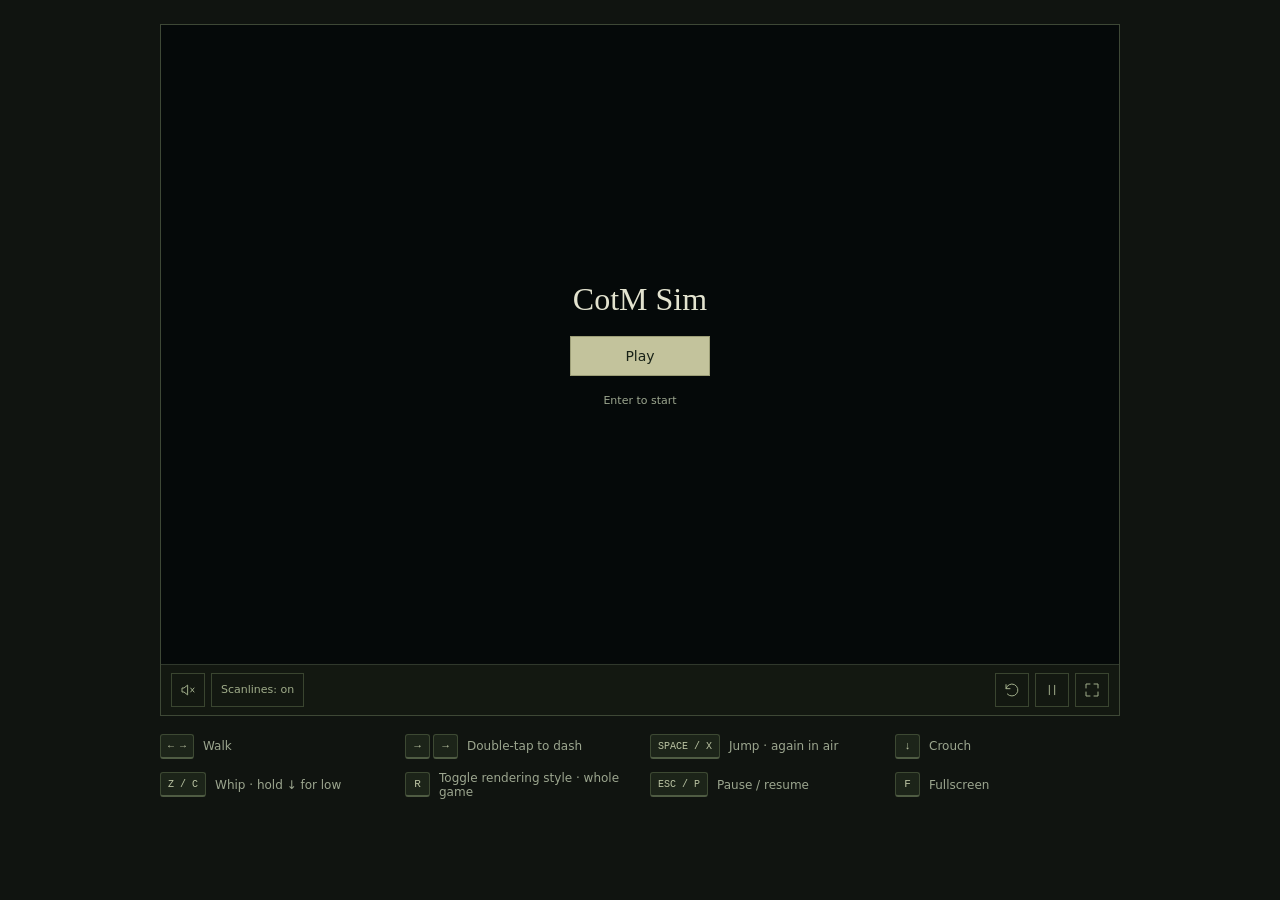
==== play.html @ c03cab29 "Publish v1.0 game page and scripts" ====
<!doctype html>
<html lang="en">
<head>
  <meta charset="utf-8">
  <meta name="viewport" content="width=device-width,initial-scale=1,viewport-fit=cover">
  <meta name="theme-color" content="#101410">
  <title>CotM Sim</title>
  <link rel="stylesheet" href="style.css">
</head>
<body>
  <main class="shell">
    <section class="cabinet" aria-label="Endless stairway game">
      <div class="viewport" id="viewport">
        <canvas id="game" width="960" height="640" tabindex="0" aria-describedby="controls" aria-label="Endless stairway platform game. Arrows move, X or Space jumps, Z or C uses the whip. Double tap a direction to dash. Press Escape to pause or R to toggle rendering style."></canvas>
        <div class="screen-shade" aria-hidden="true"></div>
        <div class="scanlines" id="scanlines" aria-hidden="true"></div>
        <div class="overlay" id="overlay">
          <h2 id="overlay-title">CotM Sim</h2>
          <button class="primary" id="begin">Play</button>
          <span class="overlay-hint" id="overlay-hint">Enter to start</span>
        </div>
      </div>
      <div class="player-controls" aria-label="Player controls">
        <div class="tools">
          <button id="sound" class="icon-button" aria-label="Turn music and sound on" title="Original music and sound" aria-pressed="false"><svg viewBox="0 0 24 24" aria-hidden="true"><path d="M11 5 6 9H3v6h3l5 4zM16 9l5 6m0-6-5 6"/></svg></button>
          <button id="crt" class="text-button" aria-pressed="true">Scanlines: on</button>
        </div>
        <div class="tools">
          <button id="restart" class="icon-button" aria-label="Restart game" title="Restart"><svg viewBox="0 0 24 24" aria-hidden="true"><path d="M3 10a9 9 0 1 1 2 8M3 4v6h6"/></svg></button>
          <button id="pause" class="icon-button" aria-label="Pause game" title="Pause (Esc)"><svg viewBox="0 0 24 24" aria-hidden="true"><path d="M8 5v14M16 5v14"/></svg></button>
          <button id="fullscreen" class="icon-button" aria-label="Enter fullscreen" title="Fullscreen (F)"><svg viewBox="0 0 24 24" aria-hidden="true"><path d="M9 3H3v6m12-6h6v6M3 15v6h6m12-6v6h-6"/></svg></button>
        </div>
      </div>
    </section>
    <div class="touch-controls" aria-label="Touch controls">
      <div><button data-key="left" aria-label="Move left">←</button><button data-key="down" aria-label="Crouch">↓</button><button data-key="right" aria-label="Move right">→</button></div><div><button data-key="attack" aria-label="Use whip">WHIP</button><button class="touch-jump" data-key="jump" aria-label="Jump">JUMP</button></div>
    </div>
    <section class="controls" id="controls" aria-label="Controls">
      <div><kbd class="wide-key">← →</kbd><span>Walk</span></div>
      <div><span class="key-pair"><kbd>→</kbd><kbd>→</kbd></span><span>Double-tap to dash</span></div>
      <div><kbd class="wide-key">SPACE / X</kbd><span>Jump · again in air</span></div>
      <div><kbd>↓</kbd><span>Crouch</span></div>
      <div><kbd class="wide-key">Z / C</kbd><span>Whip · hold ↓ for low</span></div>
      <div><kbd>R</kbd><span>Toggle rendering style · whole game</span></div>
      <div><kbd class="wide-key">ESC / P</kbd><span>Pause / resume</span></div>
      <div><kbd>F</kbd><span>Fullscreen</span></div>
    </section>
  </main>
  <script src="level.js"></script>
  <script src="engine.js"></script>
  <script src="enemies/medusa-head.js"></script>
  <script src="enemies/gargoyle.js"></script>
  <script src="enemies.js"></script>
  <script src="combat.js"></script>
  <script src="breakables.js"></script>
  <script src="animation.js"></script>
  <script src="character.js"></script>
  <script src="enemy-sprites.js"></script>
  <script src="enemy-effects.js"></script>
  <script src="enemy-renderer.js"></script>
  <script src="flames.js"></script>
  <script src="enemy-name.js"></script>
  <script src="breakable-renderer.js"></script>
  <script src="costume-effects.js"></script>
  <script src="player-effects.js"></script>
  <script src="renderer.js"></script>
  <script src="display.js"></script>
  <script src="assets/audio/audio-data.js"></script>
  <script src="audio.js"></script>
  <script src="app.js"></script>
</body>
</html>
---- style.css ----
:root{color-scheme:dark;--bg:#101410;--ink:#e3e3cf;--muted:#9ca68f;--line:#30382c}
*{box-sizing:border-box}
html{min-width:320px;background:var(--bg)}
body{margin:0;min-height:100vh;background:var(--bg);color:var(--ink);font-family:system-ui,sans-serif}
button{-webkit-tap-highlight-color:transparent;font:inherit;cursor:pointer}
button:focus-visible,canvas:focus-visible{outline:2px solid #d6ba85;outline-offset:3px}
.shell{width:calc(100% - 32px);max-width:960px;margin:auto;padding:24px 0}
.cabinet{border:1px solid #3e4836;background:#131811}
.viewport{position:relative;aspect-ratio:3/2;background:#070c08;isolation:isolate;overflow:hidden}
canvas{display:block;width:100%;height:100%;image-rendering:pixelated;image-rendering:crisp-edges;touch-action:none}
.screen-shade{pointer-events:none;position:absolute;inset:0;box-shadow:inset 0 0 50px #0005}
.scanlines{pointer-events:none;position:absolute;inset:0;background:repeating-linear-gradient(0deg,#0000 0 2px,#0002 2px 3px);opacity:.5}
.overlay{position:absolute;inset:0;display:flex;flex-direction:column;align-items:center;justify-content:center;gap:18px;background:#070d0cbf;text-align:center;padding:20px}
.overlay[hidden]{display:none}
.overlay h2{margin:0;font:normal clamp(22px,4vw,32px) Georgia,serif}
.primary{min-width:140px;padding:11px 24px;border:1px solid #9d9e77;background:#c3c39c;color:#192217;font-size:14px}
.primary:hover{background:#dad6ad}
.overlay-hint{font-size:11px;color:var(--muted)}
.player-controls{display:flex;align-items:center;justify-content:space-between;gap:12px;padding:8px 10px;border-top:1px solid var(--line)}
.tools{display:flex;align-items:center;gap:6px}
.icon-button,.text-button{height:34px;border:1px solid #3a4530;background:transparent;color:#a0ad8a}
.icon-button{width:34px;display:grid;place-items:center}
.text-button{padding:0 9px;font-size:11px;white-space:nowrap}
.icon-button:hover,.text-button:hover{background:#293523;color:#d1d5b5}
.icon-button svg{width:16px;height:16px;fill:none;stroke:currentColor;stroke-width:1.5;stroke-linecap:round;stroke-linejoin:round}
.controls{display:grid;grid-template-columns:repeat(auto-fit,minmax(200px,1fr));gap:12px 20px;margin:18px 0 0}
.controls>div{display:flex;align-items:center;gap:9px;font-size:12px;color:var(--muted)}
.key-pair{display:flex;gap:3px}
kbd{flex-shrink:0;display:inline-block;min-width:25px;height:25px;padding:5px;text-align:center;border:1px solid #3d4933;border-bottom:2px solid #4f5c43;border-radius:3px;background:#1c2419;color:#bcc5a4;font:11px 'Courier New',monospace}
.wide-key{font-size:10px;padding:6px 7px 3px}
.touch-controls{display:none}
.viewport:fullscreen{width:100vw;height:100vh;aspect-ratio:auto;display:grid;place-items:center;background:#000}
.viewport:fullscreen canvas{width:min(100vw,150vh);height:auto;max-height:100vh;aspect-ratio:3/2}
.viewport:fullscreen .scanlines{opacity:.4}
@media(min-width:701px){.shell{max-width:clamp(480px,calc((100svh - 220px)*1.5),960px)}}
@media(pointer:coarse){
  .touch-controls{display:flex;align-items:center;justify-content:space-between;gap:12px;margin:16px 0;touch-action:none;user-select:none}
  .touch-controls>div{display:flex;gap:8px}
  .touch-controls button{width:56px;height:50px;background:#263221;border:1px solid #546146;color:#d4d9b6;font-size:22px;touch-action:none}
  .touch-controls button.active{background:#5b6845}
  .touch-controls button[data-key=attack],.touch-controls .touch-jump{width:70px;font:12px 'Courier New',monospace}
}
@media(max-width:460px){
  .shell{width:calc(100% - 16px);padding:12px 0}
  .controls{grid-template-columns:1fr 1fr;gap:14px 12px}
  .controls>div{align-items:flex-start;flex-direction:column;gap:6px;font-size:11px}
  .touch-controls{gap:8px}
  .touch-controls>div{gap:6px}
  .touch-controls button{width:46px}
  .touch-controls button[data-key=attack],.touch-controls .touch-jump{width:64px}
}
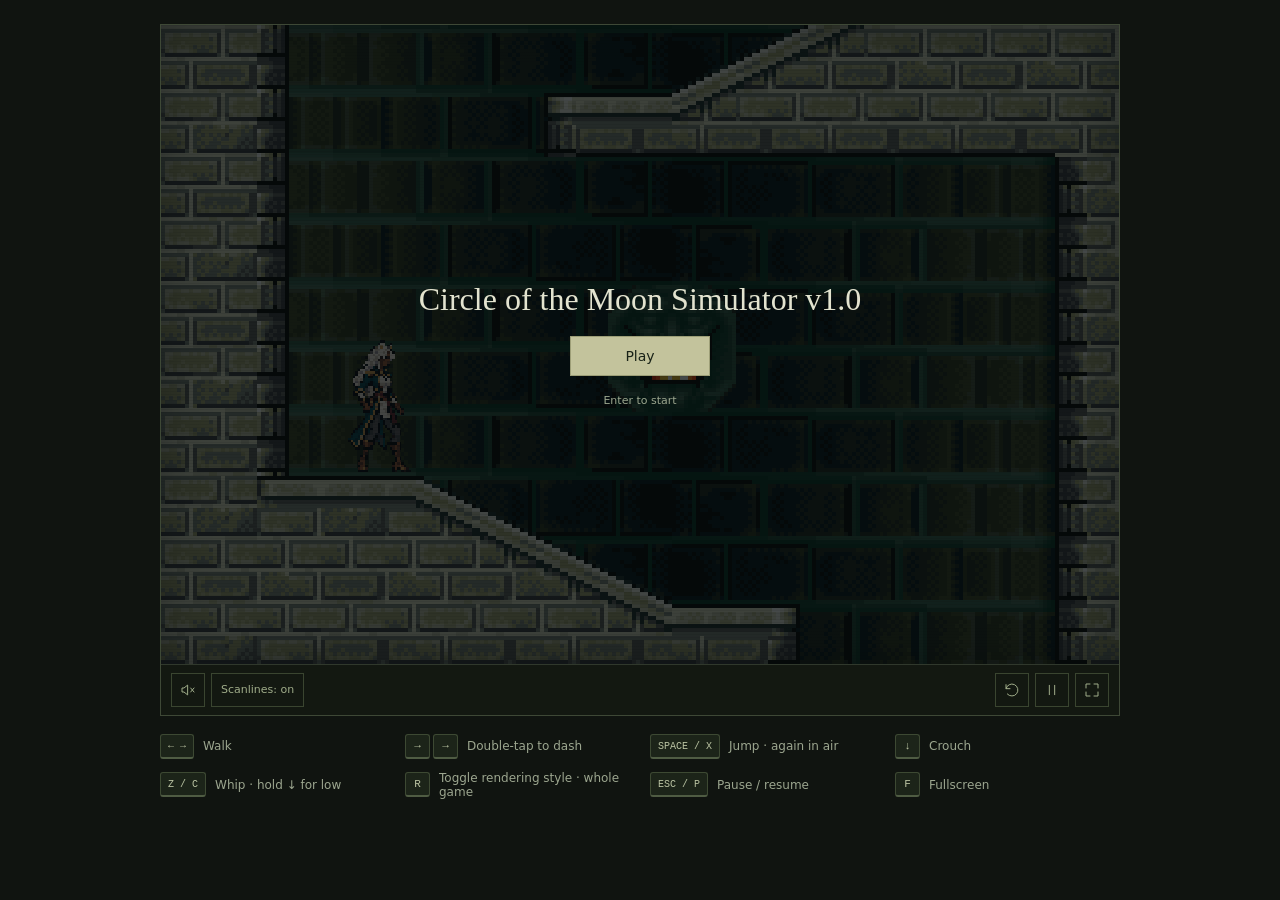
==== commit 96bc4f36: "Restore Circle of the Moon Simulator v1.0 title" ====
--- a/play.html
+++ b/play.html
@@ -4,7 +4,7 @@
   <meta charset="utf-8">
   <meta name="viewport" content="width=device-width,initial-scale=1,viewport-fit=cover">
   <meta name="theme-color" content="#101410">
-  <title>CotM Sim</title>
+  <title>Circle of the Moon Simulator v1.0</title>
   <link rel="stylesheet" href="style.css">
 </head>
 <body>
@@ -15,7 +15,7 @@
         <div class="screen-shade" aria-hidden="true"></div>
         <div class="scanlines" id="scanlines" aria-hidden="true"></div>
         <div class="overlay" id="overlay">
-          <h2 id="overlay-title">CotM Sim</h2>
+          <h2 id="overlay-title">Circle of the Moon Simulator v1.0</h2>
           <button class="primary" id="begin">Play</button>
           <span class="overlay-hint" id="overlay-hint">Enter to start</span>
         </div>
